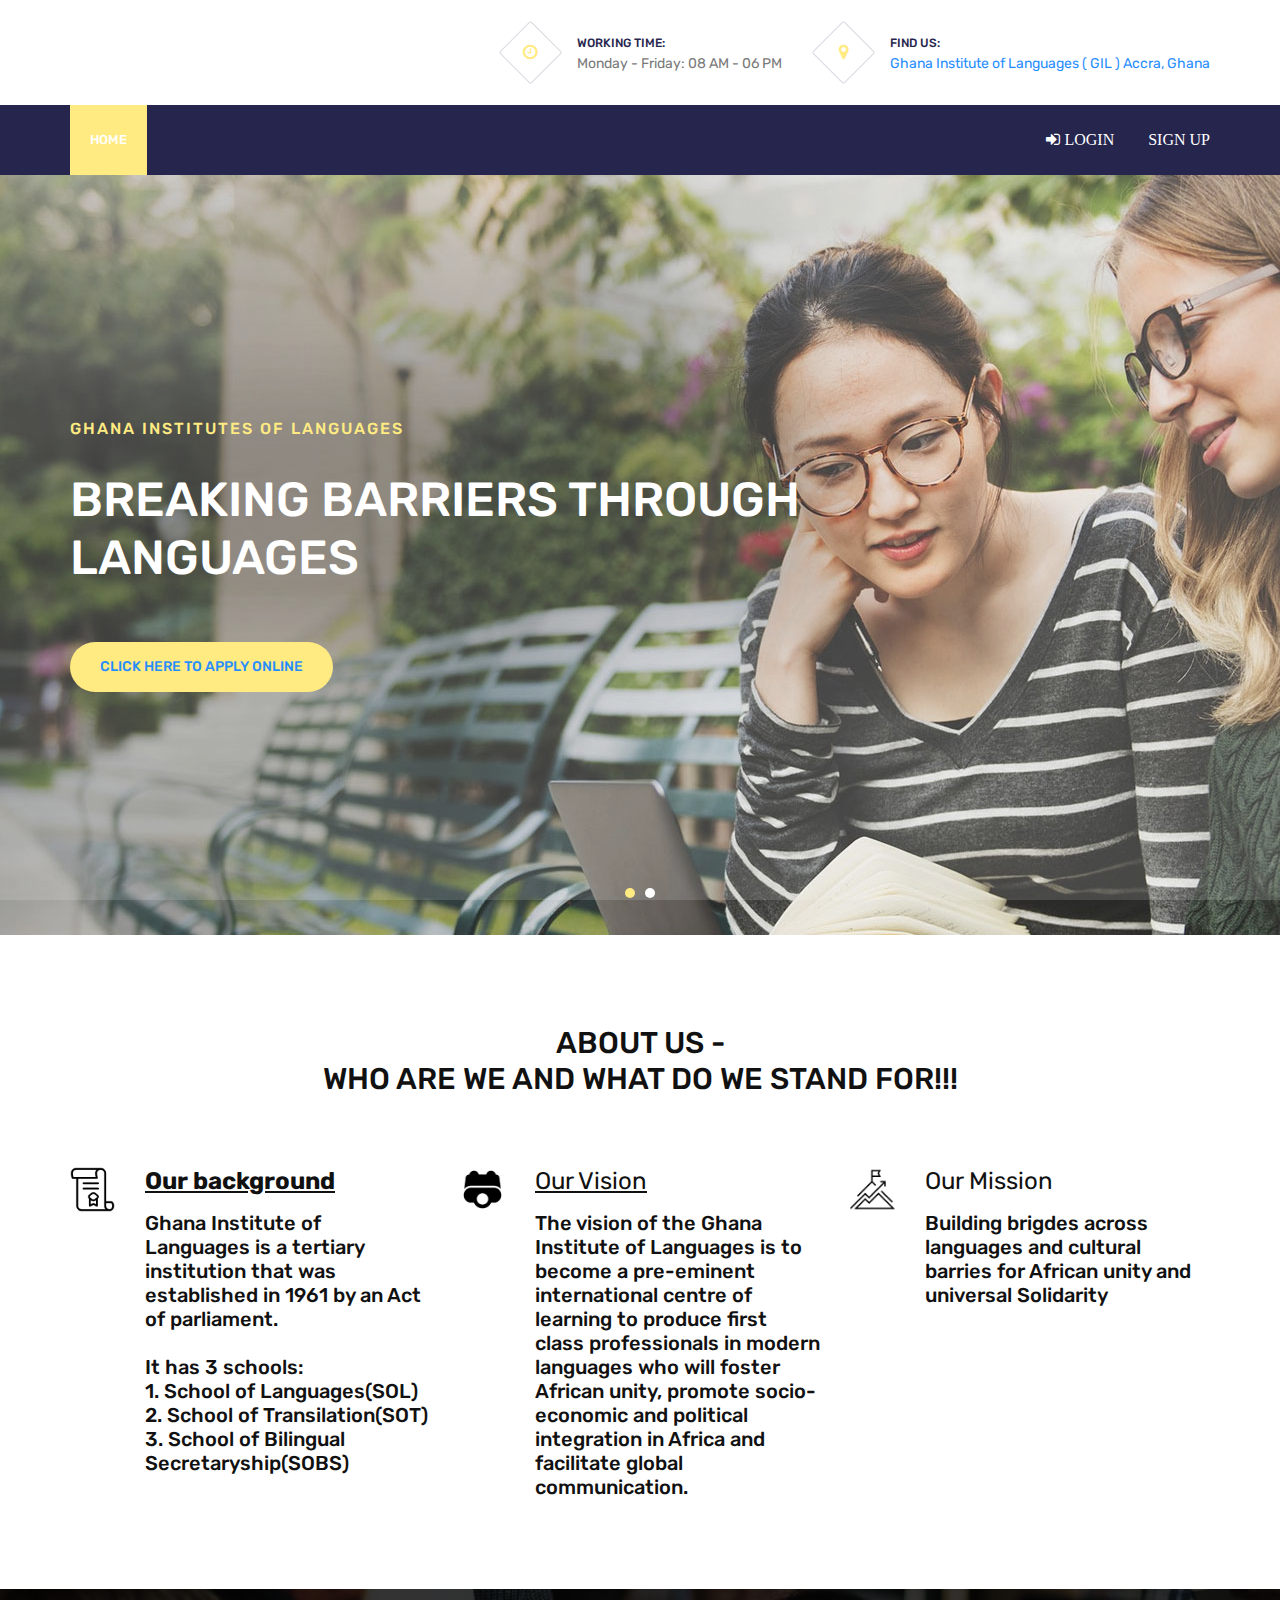
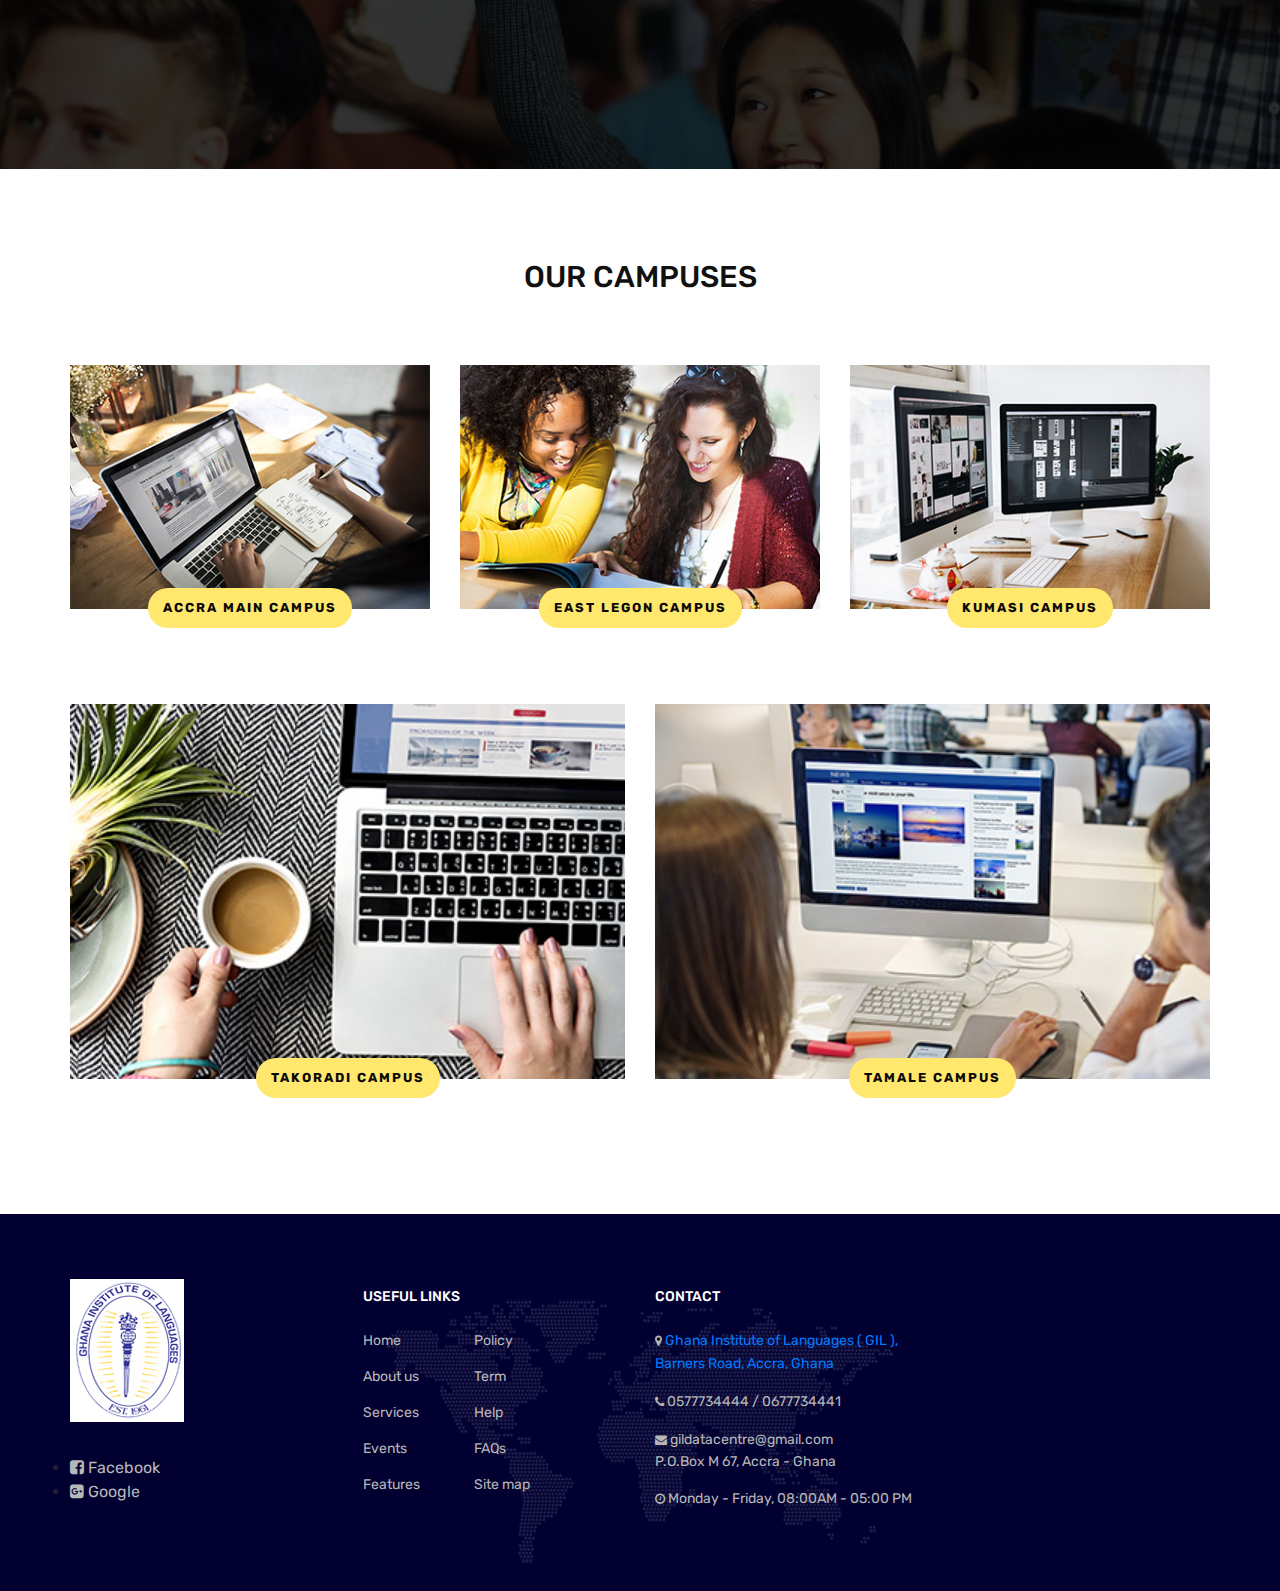
==== GIL/index.html @ d3c299d0 "index html" ====
<!DOCTYPE html>
<html lang="en">
<head>
	<title>GIL | Welcome</title>
	<meta charset="UTF-8">
	<meta name="viewport" content="width=device-width, initial-scale=1.0">
	<!-- Favicon -->   
	<link href="img/favicon.ico" rel="shortcut icon"/>

	<!-- Google Fonts -->
	<link href="https://fonts.googleapis.com/css?family=Rubik:400,400i,500,500i,700,700i" rel="stylesheet">

	<!-- Stylesheets -->
	<link rel="stylesheet" href="css/bootstrap.min.css"/>
	<link rel="stylesheet" href="css/font-awesome.min.css"/>
	<link rel="stylesheet" href="css/themify-icons.css"/>
	<link rel="stylesheet" href="css/magnific-popup.css"/>
	<link rel="stylesheet" href="css/animate.css"/>
	<link rel="stylesheet" href="css/owl.carousel.css"/>
	<link rel="stylesheet" href="css/style.css"/>

	
</head>
<body>
	<!-- Page Preloder -->
	<div id="preloder">
		<div class="loader"></div>
	</div>


	<!-- header section -->
	<header class="header-section">
		<div class="container">
			<!-- logo -->
			<!-- <a href="index.html" class="site-logo"><img src="img/logo.png" alt=""></a> -->
			<div class="nav-switch">
				<i class="fa fa-bars"></i>
			</div>
			<div class="header-info">
				<div class="hf-item">
					<i class="fa fa-clock-o"></i>
					<p><span>Working time:</span>Monday - Friday: 08 AM - 06 PM</p>
				</div>
				<div class="hf-item">
					<i class="fa fa-map-marker"></i>
					<p><a href="https://www.google.com/maps/place/Ghana+Institute+of+Languages+(GIL)/@5.5570028,-0.2080337,19z/data=!4m12!1m6!3m5!1s0xfdf9c9708273ecf:0xb82b5ea165872ab1!2sGhana+Institute+of+Languages!8m2!3d5.6581524!4d-0.1705741!3m4!1s0x0:0xcf3e66917824f1bd!8m2!3d5.55739!4d-0.207899"><span>Find us:</span>Ghana Institute of Languages ( GIL )  Accra, Ghana</a></p>
				</div>
			</div>
		</div>
	</header>
	<!-- header section end-->


	<!-- Header section  -->
	<nav class="nav-section">
		<div class="container">
			<div class="nav-right">
				<a href=""><i class="fa fa-sign-in"> LOGIN</i></a>
				<a href=""><i class="fa fa-sign-up">SIGN UP </i></a>
			</div>
			<ul class="main-menu">
				<li class="active"><a href="index.html">Home</a></li>
				<!-- <li><a href="course.html">courses</a></li> -->
				<!-- <li><a href="about.html">About Us</a></li> -->
				<!-- <li><a href="blog.html">blog</a></li> -->
				<!-- <li><a href="contact.html">Contact</a></li> -->
			</ul>
		</div>
	</nav>
	<!-- Header section end -->

</head>



	


	<!-- Hero section -->
	<section class="hero-section">
		<div class="hero-slider owl-carousel">
			<div class="hs-item set-bg" data-setbg="img/hero-slider/1.jpg">
				<div class="hs-text">
					<div class="container">
						<div class="row">
							<div class="col-lg-8">
								<div class="hs-subtitle">GHANA INSTITUTES OF LANGUAGES</div>
								<h2 class="hs-title">Breaking Barriers THrough Languages</h2>
								
								<div class="site-btn"><a href="http://gha.tmpws01.net/gha/gh/?q=gil">click here to apply online </a> </div>
							</div>
						</div>
					</div>
				</div>
			</div>
			
			<div class="hs-item set-bg" data-setbg="img/hero-slider/2.jpg">
				<div class="hs-text">
					<div class="container">
						<div class="row">
							<div class="col-lg-8">
								<div class="hs-subtitle">GHANA INSTITUTES OF LANGUAGES</div>
								<h2 class="hs-title">Breaking Barriers THrough Languages</h2>
								
								<div class="site-btn"><a href="http://gha.tmpws01.net/gha/gh/?q=gil">click here to apply online </a></div>
							</div>
						</div>
					</div>
				</div>
			</div>
		</div>
	</section>
	<!-- Hero section end -->




	<!-- Services section -->
	<section class="service-section spad">
		<div class="container services">
			<div class="section-title text-center">
				<h3>About US - <br>Who are We and what do we stand for!!!</h3>
		
			</div>
			<div class="row">
				<div class="col-lg-4 col-sm-6 service-item">
					<div class="service-icon">
						<img src="img/services-icons/1.png" alt="1">
					</div>
					<div class="service-content">
						<h4><b><u>Our background</u></b></h4>
						<p><h5>Ghana Institute of Languages is a 
						   tertiary institution that was established
						   in 1961 by an Act of parliament.<br>
						   <br>It has 3 schools: 
						   <br>1. School of Languages(SOL)
						   <br>2. School of Transilation(SOT)
						   <br>3. School of Bilingual Secretaryship(SOBS)<h5>
						</div>
				</div>
				
				<div class="col-lg-4 col-sm-6 service-item">
					<div class="service-icon">
						<img src="img/services-icons/2.png" alt="1">
					</div>
					<div class="service-content">
						<h4><u>Our Vision</u></h4>
						<p><h5>The vision of the Ghana Institute of Languages
 						   is to become a pre-eminent international centre 
						   of learning to produce first class professionals 
						   in modern languages who will foster African unity,
						   promote socio-economic and political integration in 
						   Africa and facilitate global communication.</h5>
						
						</div>
				</div>
				<div class="col-lg-4 col-sm-6 service-item">
					<div class="service-icon">
						<img src="img/services-icons/3.png" alt="1">
					</div>
					<div class="service-content">
						<h4>Our Mission</h4>
						<p>
						<h5>Building brigdes across languages and 
						cultural barries for African unity and 
						universal Solidarity<h5>
						</div>
				</div>
				
			</div>
		</div>
	</section>
	<!-- Services section end -->

	
	<!-- Enroll section -->
	<section class="enroll-section spad set-bg" data-setbg="img/enroll-bg.jpg">
		<div class="container">
			
		</div>
	</section>
	<!-- Enroll section end -->


	<!-- Courses section -->
	<section class="courses-section spad">
		<div class="container">
			<div class="section-title text-center">
				<h3>OUR CAMpUSES</h3>

			</div>
			<div class="row">
				<!-- course item -->
				<div class="col-lg-4 col-md-6 course-item">
					<div class="course-thumb">
						<a href=""><img src="img/course/1.jpg" alt="">
						<div class="course-cat">
							<span>ACCRA MAIN CAMpUS</span>
						</div></a>
					</div>
				</div>
				<!-- course item -->
				<div class="col-lg-4 col-md-6 course-item">
					<div class="course-thumb">
						<a href=""><img src="img/course/2.jpg" alt="">
						<div class="course-cat">
							<span>EAST LEGON CAMpUS</span>
						</div></a>
					</div>
				</div>
				<!-- course item -->
				<div class="col-lg-4 col-md-6 course-item">
					<div class="course-thumb">
						<a href=""><img src="img/course/3.jpg" alt="">
						<div class="course-cat">
							<span>KUMASI CAMpUS</span>
						</div></a>
					</div>
				</div>
				<!-- course item -->
				<div class="col-lg-6 col-md-6 course-item">
					<div class="course-thumb">
						<a href=""><img src="img/course/4.jpg" alt="">
						<div class="course-cat">
							<span>TAKORADI CAMpUS</span>
						</div></a>
					</div>
					
				</div>
				<!-- course item -->
				<div class="col-lg-6 col-md-6 course-item">
					<div class="course-thumb">
						<a href=""><img src="img/course/5.jpg" alt="">
						<div class="course-cat">
							<span>Tamale CAMpUS</span>
						</div></a>
					</div>
					
				</div>
				<!-- course item -->
				
			</div>
		</div>
	</section>
	<!-- Courses section end-->


	<!-- Footer section -->
	<footer class="footer-section">
		<div class="container footer-top">
			<div class="row">
				<!-- widget -->
				<div class="col-sm-6 col-lg-3 footer-widget">
					<div class="about-widget">
						<img src="img/logo-light.png" alt="">
						<div class="social pt-1">
							
							<li><a href=""><i class="fa fa-facebook-square"></i> Facebook</a></li>
							<li><a href=""><i class="fa fa-google-plus-square"></i> Google</a></li>
							
						</div>
					</div>
				</div>
				<!-- widget -->
				<div class="col-sm-6 col-lg-3 footer-widget">
					<h6 class="fw-title">USEFUL LINKS</h6>
					<div class="dobule-link">
						<ul>
							<li><a href="">Home</a></li>
							<li><a href="">About us</a></li>
							<li><a href="">Services</a></li>
							<li><a href="">Events</a></li>
							<li><a href="">Features</a></li>
						</ul>
						<ul>
							<li><a href="">Policy</a></li>
							<li><a href="">Term</a></li>
							<li><a href="">Help</a></li>
							<li><a href="">FAQs</a></li>
							<li><a href="">Site map</a></li>
						</ul>
					</div>
				</div>
				
				<!-- widget -->
				<div class="col-sm-6 col-lg-3 footer-widget">
					<h6 class="fw-title">CONTACT</h6>
					<ul class="contact">
						<li><p><i class="fa fa-map-marker"></i><a href="https://www.google.com/maps/place/Ghana+Institute+of+Languages+(GIL)/@5.5570028,-0.2080337,19z/data=!4m12!1m6!3m5!1s0xfdf9c9708273ecf:0xb82b5ea165872ab1!2sGhana+Institute+of+Languages!8m2!3d5.6581524!4d-0.1705741!3m4!1s0x0:0xcf3e66917824f1bd!8m2!3d5.55739!4d-0.207899"> Ghana Institute of Languages ( GIL ), Barners Road, Accra, Ghana</p></li>
					</a></p>
				
						<li><p><i class="fa fa-phone"></i> 0577734444 / 0677734441</p></li>
						<li><p><i class="fa fa-envelope"></i> gildatacentre@gmail.com <br>
								P.O.Box M 67, Accra - Ghana</p></li>
						<li><p><i class="fa fa-clock-o"></i> Monday - Friday, 08:00AM - 05:00 PM</p></li>
					</ul>
				</div>
			</div>
		</div>
		
	</footer>
	<!-- Footer section end-->



	<!--====== Javascripts & Jquery ======-->
	<script src="js/jquery-3.2.1.min.js"></script>
	<script src="js/owl.carousel.min.js"></script>
	<script src="js/jquery.countdown.js"></script>
	<script src="js/masonry.pkgd.min.js"></script>
	<script src="js/magnific-popup.min.js"></script>
	<script src="js/main.js"></script>
	
</body>
</html>
---- GIL/css/themify-icons.css ----
@font-face {
	font-family: 'themify';
	src:url('../icon-fonts/themify.eot?-fvbane');
	src:url('../icon-fonts/themify.eot?#iefix-fvbane') format('embedded-opentype'),
		url('../icon-fonts/themify.woff?-fvbane') format('woff'),
		url('../icon-fonts/themify.ttf?-fvbane') format('truetype'),
		url('../icon-fonts/themify.svg?-fvbane#themify') format('svg');
	font-weight: normal;
	font-style: normal;
}

[class^="ti-"], [class*=" ti-"] {
	font-family: 'themify';
	speak: none;
	font-style: normal;
	font-weight: normal;
	font-variant: normal;
	text-transform: none;
	line-height: 1;

	/* Better Font Rendering =========== */
	-webkit-font-smoothing: antialiased;
	-moz-osx-font-smoothing: grayscale;
}

.ti-wand:before {
	content: "\e600";
}
.ti-volume:before {
	content: "\e601";
}
.ti-user:before {
	content: "\e602";
}
.ti-unlock:before {
	content: "\e603";
}
.ti-unlink:before {
	content: "\e604";
}
.ti-trash:before {
	content: "\e605";
}
.ti-thought:before {
	content: "\e606";
}
.ti-target:before {
	content: "\e607";
}
.ti-tag:before {
	content: "\e608";
}
.ti-tablet:before {
	content: "\e609";
}
.ti-star:before {
	content: "\e60a";
}
.ti-spray:before {
	content: "\e60b";
}
.ti-signal:before {
	content: "\e60c";
}
.ti-shopping-cart:before {
	content: "\e60d";
}
.ti-shopping-cart-full:before {
	content: "\e60e";
}
.ti-settings:before {
	content: "\e60f";
}
.ti-search:before {
	content: "\e610";
}
.ti-zoom-in:before {
	content: "\e611";
}
.ti-zoom-out:before {
	content: "\e612";
}
.ti-cut:before {
	content: "\e613";
}
.ti-ruler:before {
	content: "\e614";
}
.ti-ruler-pencil:before {
	content: "\e615";
}
.ti-ruler-alt:before {
	content: "\e616";
}
.ti-bookmark:before {
	content: "\e617";
}
.ti-bookmark-alt:before {
	content: "\e618";
}
.ti-reload:before {
	content: "\e619";
}
.ti-plus:before {
	content: "\e61a";
}
.ti-pin:before {
	content: "\e61b";
}
.ti-pencil:before {
	content: "\e61c";
}
.ti-pencil-alt:before {
	content: "\e61d";
}
.ti-paint-roller:before {
	content: "\e61e";
}
.ti-paint-bucket:before {
	content: "\e61f";
}
.ti-na:before {
	content: "\e620";
}
.ti-mobile:before {
	content: "\e621";
}
.ti-minus:before {
	content: "\e622";
}
.ti-medall:before {
	content: "\e623";
}
.ti-medall-alt:before {
	content: "\e624";
}
.ti-marker:before {
	content: "\e625";
}
.ti-marker-alt:before {
	content: "\e626";
}
.ti-arrow-up:before {
	content: "\e627";
}
.ti-arrow-right:before {
	content: "\e628";
}
.ti-arrow-left:before {
	content: "\e629";
}
.ti-arrow-down:before {
	content: "\e62a";
}
.ti-lock:before {
	content: "\e62b";
}
.ti-location-arrow:before {
	content: "\e62c";
}
.ti-link:before {
	content: "\e62d";
}
.ti-layout:before {
	content: "\e62e";
}
.ti-layers:before {
	content: "\e62f";
}
.ti-layers-alt:before {
	content: "\e630";
}
.ti-key:before {
	content: "\e631";
}
.ti-import:before {
	content: "\e632";
}
.ti-image:before {
	content: "\e633";
}
.ti-heart:before {
	content: "\e634";
}
.ti-heart-broken:before {
	content: "\e635";
}
.ti-hand-stop:before {
	content: "\e636";
}
.ti-hand-open:before {
	content: "\e637";
}
.ti-hand-drag:before {
	content: "\e638";
}
.ti-folder:before {
	content: "\e639";
}
.ti-flag:before {
	content: "\e63a";
}
.ti-flag-alt:before {
	content: "\e63b";
}
.ti-flag-alt-2:before {
	content: "\e63c";
}
.ti-eye:before {
	content: "\e63d";
}
.ti-export:before {
	content: "\e63e";
}
.ti-exchange-vertical:before {
	content: "\e63f";
}
.ti-desktop:before {
	content: "\e640";
}
.ti-cup:before {
	content: "\e641";
}
.ti-crown:before {
	content: "\e642";
}
.ti-comments:before {
	content: "\e643";
}
.ti-comment:before {
	content: "\e644";
}
.ti-comment-alt:before {
	content: "\e645";
}
.ti-close:before {
	content: "\e646";
}
.ti-clip:before {
	content: "\e647";
}
.ti-angle-up:before {
	content: "\e648";
}
.ti-angle-right:before {
	content: "\e649";
}
.ti-angle-left:before {
	content: "\e64a";
}
.ti-angle-down:before {
	content: "\e64b";
}
.ti-check:before {
	content: "\e64c";
}
.ti-check-box:before {
	content: "\e64d";
}
.ti-camera:before {
	content: "\e64e";
}
.ti-announcement:before {
	content: "\e64f";
}
.ti-brush:before {
	content: "\e650";
}
.ti-briefcase:before {
	content: "\e651";
}
.ti-bolt:before {
	content: "\e652";
}
.ti-bolt-alt:before {
	content: "\e653";
}
.ti-blackboard:before {
	content: "\e654";
}
.ti-bag:before {
	content: "\e655";
}
.ti-move:before {
	content: "\e656";
}
.ti-arrows-vertical:before {
	content: "\e657";
}
.ti-arrows-horizontal:before {
	content: "\e658";
}
.ti-fullscreen:before {
	content: "\e659";
}
.ti-arrow-top-right:before {
	content: "\e65a";
}
.ti-arrow-top-left:before {
	content: "\e65b";
}
.ti-arrow-circle-up:before {
	content: "\e65c";
}
.ti-arrow-circle-right:before {
	content: "\e65d";
}
.ti-arrow-circle-left:before {
	content: "\e65e";
}
.ti-arrow-circle-down:before {
	content: "\e65f";
}
.ti-angle-double-up:before {
	content: "\e660";
}
.ti-angle-double-right:before {
	content: "\e661";
}
.ti-angle-double-left:before {
	content: "\e662";
}
.ti-angle-double-down:before {
	content: "\e663";
}
.ti-zip:before {
	content: "\e664";
}
.ti-world:before {
	content: "\e665";
}
.ti-wheelchair:before {
	content: "\e666";
}
.ti-view-list:before {
	content: "\e667";
}
.ti-view-list-alt:before {
	content: "\e668";
}
.ti-view-grid:before {
	content: "\e669";
}
.ti-uppercase:before {
	content: "\e66a";
}
.ti-upload:before {
	content: "\e66b";
}
.ti-underline:before {
	content: "\e66c";
}
.ti-truck:before {
	content: "\e66d";
}
.ti-timer:before {
	content: "\e66e";
}
.ti-ticket:before {
	content: "\e66f";
}
.ti-thumb-up:before {
	content: "\e670";
}
.ti-thumb-down:before {
	content: "\e671";
}
.ti-text:before {
	content: "\e672";
}
.ti-stats-up:before {
	content: "\e673";
}
.ti-stats-down:before {
	content: "\e674";
}
.ti-split-v:before {
	content: "\e675";
}
.ti-split-h:before {
	content: "\e676";
}
.ti-smallcap:before {
	content: "\e677";
}
.ti-shine:before {
	content: "\e678";
}
.ti-shift-right:before {
	content: "\e679";
}
.ti-shift-left:before {
	content: "\e67a";
}
.ti-shield:before {
	content: "\e67b";
}
.ti-notepad:before {
	content: "\e67c";
}
.ti-server:before {
	content: "\e67d";
}
.ti-quote-right:before {
	content: "\e67e";
}
.ti-quote-left:before {
	content: "\e67f";
}
.ti-pulse:before {
	content: "\e680";
}
.ti-printer:before {
	content: "\e681";
}
.ti-power-off:before {
	content: "\e682";
}
.ti-plug:before {
	content: "\e683";
}
.ti-pie-chart:before {
	content: "\e684";
}
.ti-paragraph:before {
	content: "\e685";
}
.ti-panel:before {
	content: "\e686";
}
.ti-package:before {
	content: "\e687";
}
.ti-music:before {
	content: "\e688";
}
.ti-music-alt:before {
	content: "\e689";
}
.ti-mouse:before {
	content: "\e68a";
}
.ti-mouse-alt:before {
	content: "\e68b";
}
.ti-money:before {
	content: "\e68c";
}
.ti-microphone:before {
	content: "\e68d";
}
.ti-menu:before {
	content: "\e68e";
}
.ti-menu-alt:before {
	content: "\e68f";
}
.ti-map:before {
	content: "\e690";
}
.ti-map-alt:before {
	content: "\e691";
}
.ti-loop:before {
	content: "\e692";
}
.ti-location-pin:before {
	content: "\e693";
}
.ti-list:before {
	content: "\e694";
}
.ti-light-bulb:before {
	content: "\e695";
}
.ti-Italic:before {
	content: "\e696";
}
.ti-info:before {
	content: "\e697";
}
.ti-infinite:before {
	content: "\e698";
}
.ti-id-badge:before {
	content: "\e699";
}
.ti-hummer:before {
	content: "\e69a";
}
.ti-home:before {
	content: "\e69b";
}
.ti-help:before {
	content: "\e69c";
}
.ti-headphone:before {
	content: "\e69d";
}
.ti-harddrives:before {
	content: "\e69e";
}
.ti-harddrive:before {
	content: "\e69f";
}
.ti-gift:before {
	content: "\e6a0";
}
.ti-game:before {
	content: "\e6a1";
}
.ti-filter:before {
	content: "\e6a2";
}
.ti-files:before {
	content: "\e6a3";
}
.ti-file:before {
	content: "\e6a4";
}
.ti-eraser:before {
	content: "\e6a5";
}
.ti-envelope:before {
	content: "\e6a6";
}
.ti-download:before {
	content: "\e6a7";
}
.ti-direction:before {
	content: "\e6a8";
}
.ti-direction-alt:before {
	content: "\e6a9";
}
.ti-dashboard:before {
	content: "\e6aa";
}
.ti-control-stop:before {
	content: "\e6ab";
}
.ti-control-shuffle:before {
	content: "\e6ac";
}
.ti-control-play:before {
	content: "\e6ad";
}
.ti-control-pause:before {
	content: "\e6ae";
}
.ti-control-forward:before {
	content: "\e6af";
}
.ti-control-backward:before {
	content: "\e6b0";
}
.ti-cloud:before {
	content: "\e6b1";
}
.ti-cloud-up:before {
	content: "\e6b2";
}
.ti-cloud-down:before {
	content: "\e6b3";
}
.ti-clipboard:before {
	content: "\e6b4";
}
.ti-car:before {
	content: "\e6b5";
}
.ti-calendar:before {
	content: "\e6b6";
}
.ti-book:before {
	content: "\e6b7";
}
.ti-bell:before {
	content: "\e6b8";
}
.ti-basketball:before {
	content: "\e6b9";
}
.ti-bar-chart:before {
	content: "\e6ba";
}
.ti-bar-chart-alt:before {
	content: "\e6bb";
}
.ti-back-right:before {
	content: "\e6bc";
}
.ti-back-left:before {
	content: "\e6bd";
}
.ti-arrows-corner:before {
	content: "\e6be";
}
.ti-archive:before {
	content: "\e6bf";
}
.ti-anchor:before {
	content: "\e6c0";
}
.ti-align-right:before {
	content: "\e6c1";
}
.ti-align-left:before {
	content: "\e6c2";
}
.ti-align-justify:before {
	content: "\e6c3";
}
.ti-align-center:before {
	content: "\e6c4";
}
.ti-alert:before {
	content: "\e6c5";
}
.ti-alarm-clock:before {
	content: "\e6c6";
}
.ti-agenda:before {
	content: "\e6c7";
}
.ti-write:before {
	content: "\e6c8";
}
.ti-window:before {
	content: "\e6c9";
}
.ti-widgetized:before {
	content: "\e6ca";
}
.ti-widget:before {
	content: "\e6cb";
}
.ti-widget-alt:before {
	content: "\e6cc";
}
.ti-wallet:before {
	content: "\e6cd";
}
.ti-video-clapper:before {
	content: "\e6ce";
}
.ti-video-camera:before {
	content: "\e6cf";
}
.ti-vector:before {
	content: "\e6d0";
}
.ti-themify-logo:before {
	content: "\e6d1";
}
.ti-themify-favicon:before {
	content: "\e6d2";
}
.ti-themify-favicon-alt:before {
	content: "\e6d3";
}
.ti-support:before {
	content: "\e6d4";
}
.ti-stamp:before {
	content: "\e6d5";
}
.ti-split-v-alt:before {
	content: "\e6d6";
}
.ti-slice:before {
	content: "\e6d7";
}
.ti-shortcode:before {
	content: "\e6d8";
}
.ti-shift-right-alt:before {
	content: "\e6d9";
}
.ti-shift-left-alt:before {
	content: "\e6da";
}
.ti-ruler-alt-2:before {
	content: "\e6db";
}
.ti-receipt:before {
	content: "\e6dc";
}
.ti-pin2:before {
	content: "\e6dd";
}
.ti-pin-alt:before {
	content: "\e6de";
}
.ti-pencil-alt2:before {
	content: "\e6df";
}
.ti-palette:before {
	content: "\e6e0";
}
.ti-more:before {
	content: "\e6e1";
}
.ti-more-alt:before {
	content: "\e6e2";
}
.ti-microphone-alt:before {
	content: "\e6e3";
}
.ti-magnet:before {
	content: "\e6e4";
}
.ti-line-double:before {
	content: "\e6e5";
}
.ti-line-dotted:before {
	content: "\e6e6";
}
.ti-line-dashed:before {
	content: "\e6e7";
}
.ti-layout-width-full:before {
	content: "\e6e8";
}
.ti-layout-width-default:before {
	content: "\e6e9";
}
.ti-layout-width-default-alt:before {
	content: "\e6ea";
}
.ti-layout-tab:before {
	content: "\e6eb";
}
.ti-layout-tab-window:before {
	content: "\e6ec";
}
.ti-layout-tab-v:before {
	content: "\e6ed";
}
.ti-layout-tab-min:before {
	content: "\e6ee";
}
.ti-layout-slider:before {
	content: "\e6ef";
}
.ti-layout-slider-alt:before {
	content: "\e6f0";
}
.ti-layout-sidebar-right:before {
	content: "\e6f1";
}
.ti-layout-sidebar-none:before {
	content: "\e6f2";
}
.ti-layout-sidebar-left:before {
	content: "\e6f3";
}
.ti-layout-placeholder:before {
	content: "\e6f4";
}
.ti-layout-menu:before {
	content: "\e6f5";
}
.ti-layout-menu-v:before {
	content: "\e6f6";
}
.ti-layout-menu-separated:before {
	content: "\e6f7";
}
.ti-layout-menu-full:before {
	content: "\e6f8";
}
.ti-layout-media-right-alt:before {
	content: "\e6f9";
}
.ti-layout-media-right:before {
	content: "\e6fa";
}
.ti-layout-media-overlay:before {
	content: "\e6fb";
}
.ti-layout-media-overlay-alt:before {
	content: "\e6fc";
}
.ti-layout-media-overlay-alt-2:before {
	content: "\e6fd";
}
.ti-layout-media-left-alt:before {
	content: "\e6fe";
}
.ti-layout-media-left:before {
	content: "\e6ff";
}
.ti-layout-media-center-alt:before {
	content: "\e700";
}
.ti-layout-media-center:before {
	content: "\e701";
}
.ti-layout-list-thumb:before {
	content: "\e702";
}
.ti-layout-list-thumb-alt:before {
	content: "\e703";
}
.ti-layout-list-post:before {
	content: "\e704";
}
.ti-layout-list-large-image:before {
	content: "\e705";
}
.ti-layout-line-solid:before {
	content: "\e706";
}
.ti-layout-grid4:before {
	content: "\e707";
}
.ti-layout-grid3:before {
	content: "\e708";
}
.ti-layout-grid2:before {
	content: "\e709";
}
.ti-layout-grid2-thumb:before {
	content: "\e70a";
}
.ti-layout-cta-right:before {
	content: "\e70b";
}
.ti-layout-cta-left:before {
	content: "\e70c";
}
.ti-layout-cta-center:before {
	content: "\e70d";
}
.ti-layout-cta-btn-right:before {
	content: "\e70e";
}
.ti-layout-cta-btn-left:before {
	content: "\e70f";
}
.ti-layout-column4:before {
	content: "\e710";
}
.ti-layout-column3:before {
	content: "\e711";
}
.ti-layout-column2:before {
	content: "\e712";
}
.ti-layout-accordion-separated:before {
	content: "\e713";
}
.ti-layout-accordion-merged:before {
	content: "\e714";
}
.ti-layout-accordion-list:before {
	content: "\e715";
}
.ti-ink-pen:before {
	content: "\e716";
}
.ti-info-alt:before {
	content: "\e717";
}
.ti-help-alt:before {
	content: "\e718";
}
.ti-headphone-alt:before {
	content: "\e719";
}
.ti-hand-point-up:before {
	content: "\e71a";
}
.ti-hand-point-right:before {
	content: "\e71b";
}
.ti-hand-point-left:before {
	content: "\e71c";
}
.ti-hand-point-down:before {
	content: "\e71d";
}
.ti-gallery:before {
	content: "\e71e";
}
.ti-face-smile:before {
	content: "\e71f";
}
.ti-face-sad:before {
	content: "\e720";
}
.ti-credit-card:before {
	content: "\e721";
}
.ti-control-skip-forward:before {
	content: "\e722";
}
.ti-control-skip-backward:before {
	content: "\e723";
}
.ti-control-record:before {
	content: "\e724";
}
.ti-control-eject:before {
	content: "\e725";
}
.ti-comments-smiley:before {
	content: "\e726";
}
.ti-brush-alt:before {
	content: "\e727";
}
.ti-youtube:before {
	content: "\e728";
}
.ti-vimeo:before {
	content: "\e729";
}
.ti-twitter:before {
	content: "\e72a";
}
.ti-time:before {
	content: "\e72b";
}
.ti-tumblr:before {
	content: "\e72c";
}
.ti-skype:before {
	content: "\e72d";
}
.ti-share:before {
	content: "\e72e";
}
.ti-share-alt:before {
	content: "\e72f";
}
.ti-rocket:before {
	content: "\e730";
}
.ti-pinterest:before {
	content: "\e731";
}
.ti-new-window:before {
	content: "\e732";
}
.ti-microsoft:before {
	content: "\e733";
}
.ti-list-ol:before {
	content: "\e734";
}
.ti-linkedin:before {
	content: "\e735";
}
.ti-layout-sidebar-2:before {
	content: "\e736";
}
.ti-layout-grid4-alt:before {
	content: "\e737";
}
.ti-layout-grid3-alt:before {
	content: "\e738";
}
.ti-layout-grid2-alt:before {
	content: "\e739";
}
.ti-layout-column4-alt:before {
	content: "\e73a";
}
.ti-layout-column3-alt:before {
	content: "\e73b";
}
.ti-layout-column2-alt:before {
	content: "\e73c";
}
.ti-instagram:before {
	content: "\e73d";
}
.ti-google:before {
	content: "\e73e";
}
.ti-github:before {
	content: "\e73f";
}
.ti-flickr:before {
	content: "\e740";
}
.ti-facebook:before {
	content: "\e741";
}
.ti-dropbox:before {
	content: "\e742";
}
.ti-dribbble:before {
	content: "\e743";
}
.ti-apple:before {
	content: "\e744";
}
.ti-android:before {
	content: "\e745";
}
.ti-save:before {
	content: "\e746";
}
.ti-save-alt:before {
	content: "\e747";
}
.ti-yahoo:before {
	content: "\e748";
}
.ti-wordpress:before {
	content: "\e749";
}
.ti-vimeo-alt:before {
	content: "\e74a";
}
.ti-twitter-alt:before {
	content: "\e74b";
}
.ti-tumblr-alt:before {
	content: "\e74c";
}
.ti-trello:before {
	content: "\e74d";
}
.ti-stack-overflow:before {
	content: "\e74e";
}
.ti-soundcloud:before {
	content: "\e74f";
}
.ti-sharethis:before {
	content: "\e750";
}
.ti-sharethis-alt:before {
	content: "\e751";
}
.ti-reddit:before {
	content: "\e752";
}
.ti-pinterest-alt:before {
	content: "\e753";
}
.ti-microsoft-alt:before {
	content: "\e754";
}
.ti-linux:before {
	content: "\e755";
}
.ti-jsfiddle:before {
	content: "\e756";
}
.ti-joomla:before {
	content: "\e757";
}
.ti-html5:before {
	content: "\e758";
}
.ti-flickr-alt:before {
	content: "\e759";
}
.ti-email:before {
	content: "\e75a";
}
.ti-drupal:before {
	content: "\e75b";
}
.ti-dropbox-alt:before {
	content: "\e75c";
}
.ti-css3:before {
	content: "\e75d";
}
.ti-rss:before {
	content: "\e75e";
}
.ti-rss-alt:before {
	content: "\e75f";
}
---- GIL/css/style.css ----
/* =================================
------------------------------------
  Unica - University Template
  Version: 1.0
 ------------------------------------ 
 ====================================*/

/*----------------------------------------*/
/* Template default CSS
/*----------------------------------------*/

html,
body {
	height: 100%;
	font-family: 'Rubik', sans-serif;
	
}

h1,
h2,
h3,
h4,
h5,
h6 {
	color: #111111;
	margin: 0;
	font-weight: 500;
	font-family: 'Rubik', sans-serif;
}

h1 {
	font-size: 60px;
}

h2 {
	font-size: 36px;
	line-height: 1.2;
}

h3 {
	font-size: 30px;
}

h4 {
	font-size: 24px;
}

h5 {
	font-size: 20px;
}

h6 {
	font-size: 14px;
}

p {
	font-size: 14px;
	color: #636363;
	line-height: 1.6;
}

img {
	max-width: 100%;
}

input:focus,
select:focus,
button:focus,
textarea:focus {
	outline: none;
}

a:hover,
a:focus {
	text-decoration: none;
	outline: none;
}

ul,
ol {
	padding: 0;
	margin: 0;
}

/*---------------------
	Helper CSS
-----------------------*/

.spad {
	padding-top: 90px;
	padding-bottom: 90px;
}

.section-title {
	margin-bottom: 70px;
}

.section-title h3 {
	text-transform: uppercase;
	margin-bottom: 20px;
}

.section-title p {
	margin-bottom: 0;
}

.set-bg {
	background-repeat: no-repeat;
	background-size: cover;
	background-position: center 0;
}

.text-white h1,
.text-white h2,
.text-white h3,
.text-white h4,
.text-white h5,
.text-white p,
.text-white span,
.text-white li,
.text-white a {
	color: #fff;
}

/*---------------------
	Commom elements
-----------------------*/

/* Buttons */

.site-btn {
	position: relative;
	display: inline-block;
	text-transform: uppercase;
	background: #ffe86d;
	color: #fff;
	padding: 18px 30px;
	font-size: 14px;
	font-weight: 500;
	line-height: 14px;
	border-radius: 50px;
	min-width: 170px;
	text-align: center;
	border: none;
	cursor: pointer;
}

/* Image Popup */

.img-popup-warp .mfp-content,
.img-popup-warp.mfp-ready.mfp-removing .mfp-content {
	opacity: 0;
	-webkit-transform: scale(0.8);
	-ms-transform: scale(0.8);
	transform: scale(0.8);
	-webkit-transition: all 0.4s;
	-o-transition: all 0.4s;
	transition: all 0.4s;
}

.img-popup-warp.mfp-ready .mfp-content {
	opacity: 1;
	-webkit-transform: scale(1);
	-ms-transform: scale(1);
	transform: scale(1);
}

/* Preloder */

#preloder {
	position: fixed;
	width: 100%;
	height: 100%;
	top: 0;
	left: 0;
	z-index: 999999;
	background: #fff;
}

.loader {
	width: 40px;
	height: 40px;
	position: absolute;
	top: 50%;
	left: 50%;
	margin-top: -13px;
	margin-left: -13px;
	border-radius: 60px;
	animation: loader 0.8s linear infinite;
	-webkit-animation: loader 0.8s linear infinite;
}

@keyframes loader {
	0% {
		-webkit-transform: rotate(0deg);
		        transform: rotate(0deg);
		border: 4px solid #f44336;
		border-left-color: transparent;
	}
	50% {
		-webkit-transform: rotate(180deg);
		        transform: rotate(180deg);
		border: 4px solid #673ab7;
		border-left-color: transparent;
	}
	100% {
		-webkit-transform: rotate(360deg);
		        transform: rotate(360deg);
		border: 4px solid #f44336;
		border-left-color: transparent;
	}
}

@-webkit-keyframes loader {
	0% {
		-webkit-transform: rotate(0deg);
		border: 4px solid #f44336;
		border-left-color: transparent;
	}
	50% {
		-webkit-transform: rotate(180deg);
		border: 4px solid #673ab7;
		border-left-color: transparent;
	}
	100% {
		-webkit-transform: rotate(360deg);
		border: 4px solid #f44336;
		border-left-color: transparent;
	}
}

/*---------------------
	Header section
-----------------------*/

.header-section {
	padding: 20px 0;
	overflow: hidden;
}

.site-logo {
	display: inline-block;
	margin-right: 50px;
	padding-top: 20px;
}

.header-info {
	display: inline-block;
	float: right;
}

.header-info .hf-item {
	display: inline-block;
	margin-left: 35px;
}

.header-info .hf-item i {
	width: 45px;
	height: 45px;
	display: inline-block;
	position: relative;
	text-align: center;
	color: #ffe86d;
	font-size: 17px;
	padding-top: 13px;
	margin-right: 20px;
	margin-top: 10px;
	margin-bottom: 10px;
}

.header-info .hf-item i:after {
	position: absolute;
	content: '';
	width: 100%;
	height: 100%;
	left: 0;
	top: 0;
	border: 1px solid #d2d2db;
	-webkit-transform: rotate(45deg);
	    -ms-transform: rotate(45deg);
	        transform: rotate(45deg);
	border-radius: 2px;
}

.header-info .hf-item p {
	display: inline-block;
	position: relative;
	top: 10px;
	margin-bottom: 0;
}

.header-info .hf-item p span {
	display: block;
	font-size: 12px;
	text-transform: uppercase;
	color: #020031;
	font-weight: 500;
}

.nav-switch {
	display: none;
}

.nav-section {
	background: #020031;
}

.nav-section .nav-right {
	float: right;
	padding-top: 23px;
}

.nav-section .nav-right a {
	color: #fff;
	margin-left: 30px;
	font-size: 16px;
}

.main-menu {
	list-style: none;
}

.main-menu li {
	display: inline;
}

.main-menu li a {
	display: inline-block;
	color: #fff;
	font-size: 13px;
	text-transform: uppercase;
	font-weight: 500;
	padding: 25px 20px;
	margin-right: -5px;
	-webkit-transition: all 0.4s ease 0s;
	-o-transition: all 0.4s ease 0s;
	transition: all 0.4s ease 0s;
}

.main-menu li a:hover {
	background: #ffe86d;
}

.main-menu li.active a {
	background: #ffe86d;
}

/*---------------------
	Hero Section
-----------------------*/

.hs-item {
	min-height: 760px;
	position: relative;
	display: table;
	width: 100%;
}

.hs-item .hs-text {
	position: relative;
	display: table-cell;
	vertical-align: middle;
	z-index: 2;
}

.hs-item .hs-subtitle {
	font-size: 16px;
	text-transform: uppercase;
	color: #ffe86d;
	font-weight: 500;
	letter-spacing: 2px;
	margin-bottom: 30px;
	position: relative;
	opacity: 0;
	top: 50px;
}

.hs-item .hs-title {
	color: #fff;
	font-size: 48px;
	margin-bottom: 25px;
	position: relative;
	left: 150px;
	opacity: 0;
	text-transform: uppercase;
}

.hs-item .hs-des {
	color: #fff;
	font-size: 16px;
	line-height: 2;
	position: relative;
	left: 150px;
	opacity: 0;
}

.hs-item .site-btn {
	margin-top: 30px;
	opacity: 0;
	top: 50px;
}

.owl-item.active .hs-item .hs-title,
.owl-item.active .hs-item .hs-des,
.owl-item.active .hs-item .hs-subtitle,
.owl-item.active .hs-item .site-btn {
	left: 0;
	top: 0;
	opacity: 1;
}

.owl-item.active .hs-item .hs-subtitle {
	-webkit-transition: all 0.5s ease 0.4s;
	-o-transition: all 0.5s ease 0.4s;
	transition: all 0.5s ease 0.4s;
}

.owl-item.active .hs-item .hs-title {
	-webkit-transition: all 0.5s ease 0.6s;
	-o-transition: all 0.5s ease 0.6s;
	transition: all 0.5s ease 0.6s;
}

.owl-item.active .hs-item .hs-des {
	-webkit-transition: all 0.5s ease 0.8s;
	-o-transition: all 0.5s ease 0.8s;
	transition: all 0.5s ease 0.8s;
}

.owl-item.active .hs-item .site-btn {
	-webkit-transition: all 0.5s ease 1s;
	-o-transition: all 0.5s ease 1s;
	transition: all 0.5s ease 1s;
}

.hero-slider .owl-dots {
	position: absolute;
	width: 100%;
	bottom: 30px;
	left: 0;
	z-index: 1;
	text-align: center;
}

.hero-slider .owl-dots .owl-dot {
	display: inline-block;
	width: 10px;
	height: 10px;
	border-radius: 10px;
	background: #fff;
	margin: 0 5px;
}

.hero-slider .owl-dots .owl-dot.active {
	background: #ffe86d;
}

/*---------------------
	Counter Section
-----------------------*/

.counter-section {
	background: #020031;
	padding: 40px 0;
}

.counter-section .big-icon {
	display: block;
	float: left;
	width: 71px;
	height: 71px;
	border-radius: 70px;
	background: #fff;
	text-align: center;
	padding-top: 20px;
	margin-right: 15px;
}

.counter-section .big-icon i {
	font-size: 30px;
	color: #ffe86d;
}

.counter-section .counter {
	padding-left: 40px;
}

.counter-section .counter .counter-item {
	min-width: 100px;
	font-size: 16px;
	text-transform: uppercase;
	color: #fff;
	border-right: 1px solid #35335a;
	text-align: center;
	display: inline-block;
}

.counter-section .counter .counter-item:last-child {
	border-right: none;
}

.counter-section .counter .counter-item h4 {
	font-size: 36px;
	color: #fff;
	margin-bottom: 4px;
}

.counter-content {
	padding-left: 90px;
}

.counter-content h2 {
	font-size: 20px;
	color: #fff;
	text-transform: uppercase;
	margin-bottom: 10px;
	padding-top: 10px;
}

.counter-content p {
	text-transform: uppercase;
	color: #fff;
}

.counter-content p i {
	color: #ffe86d;
	margin-right: 10px;
}

/*---------------------
	Service Section
-----------------------*/

.services {
	margin-bottom: -50px;
}

.service-item {
	margin-bottom: 50px;
}

.service-item .service-icon {
	width: 45px;
	float: left;
}

.service-item .service-icon img {
	max-width: 100%;
}

.service-item .service-content {
	padding-left: 75px;
}

.service-item .service-content h4 {
	margin-bottom: 15px;
	font-weight: 400;
}

/*---------------------
	Enroll Section
-----------------------*/

.enroll-section {
	position: relative;
}

.enroll-section:after {
	position: absolute;
	content: '';
	width: 100%;
	height: 100%;
	left: 0;
	top: 0;
	background: #000;
	opacity: 0.8;
}

.enroll-section .container {
	position: relative;
	z-index: 1;
}

.enroll-section .section-title {
	margin-bottom: 40px;
}

.enroll-list-item {
	padding-left: 70px;
	position: relative;
	padding-bottom: 15px;
	margin-bottom: 10px;
}

.enroll-list-item span {
	position: absolute;
	width: 40px;
	height: 40px;
	left: 0;
	top: 0;
	text-align: center;
	border-radius: 50px;
	background: #ffe86d;
	font-size: 16px;
	font-weight: 500;
	padding-top: 10px;
}

.enroll-list-item h5 {
	font-weight: 400;
	margin-bottom: 10px;
}

.enroll-list-item:after {
	position: absolute;
	content: '';
	height: calc(100% - 45px);
	left: 20px;
	top: 48px;
	border-left: 1px dashed #6c6e70;
}

.enroll-list-item:last-child {
	margin-bottom: 0;
	padding-bottom: 0;
}

.enroll-list-item:last-child:after {
	display: none;
}

/*---------------------
	Courses Section
-----------------------*/

.courses-section .container {
	margin-bottom: -50px;
}

.course-item {
	margin-bottom: 50px;
}

.course-item .course-thumb {
	margin-bottom: 45px;
	position: relative;
}

.course-item .course-thumb img {
	min-width: 100%;
}

.course-item .course-thumb .course-cat {
	position: absolute;
	text-align: center;
	width: 100%;
	left: 0;
	bottom: -19px;
}

.course-item .course-thumb .course-cat span {
	min-width: 150px;
	bottom: 0;
	background: #ffe86d;
	padding: 10px 15px;
	text-align: center;
	font-size: 13px;
	text-transform: uppercase;
	font-weight: bold;
	color: rgb(10, 7, 7);
	display: inline-block;
	border-radius: 50px;
	letter-spacing: 2px;
}

.course-item .course-info {
	text-align: center;
	margin: 0 -15px;
}

.course-item .course-info .date {
	color: #ffe86d;
	font-size: 14px;
	margin-bottom: 10px;
}

.course-item .course-info h4 {
	font-weight: 400;
	line-height: 1.3;
}

.course-item .course-info .cource-price {
	padding-top: 15px;
	color: #ffe86d;
}

.course-item .course-info .cource-price span {
	font-size: 14px;
	font-weight: 500;
	color: #b7b7b7;
}

/*---------------------
	Fact Section
-----------------------*/

.fact-section {
	background-position: center center;
	position: relative;
}

.fact-section:after {
	position: absolute;
	content: '';
	width: 100%;
	height: 100%;
	left: 0;
	top: 0;
	background: #000;
	opacity: 0.8;
}

.fact-section .container {
	position: relative;
	z-index: 1;
}

.fact {
	text-align: center;
}

.fact-icon {
	font-size: 48px;
	color: #fff;
	width: 50px;
	display: inline-block;
}

.fact-text {
	padding-left: 20px;
	display: inline-block;
	text-align: left;
}

.fact-text h2 {
	color: #ffe86d;
	font-weight: 400;
}

.fact-text p {
	margin-bottom: 0;
	text-transform: uppercase;
	color: #fff;
}

/*---------------------
	Event Section
-----------------------*/

.event-item {
	margin-bottom: 50px;
}

.event-item .event-thumb {
	margin-bottom: 45px;
	position: relative;
}

.event-item .event-thumb img {
	min-width: 100%;
}

.event-item .event-thumb .event-date {
	position: absolute;
	text-align: center;
	width: 100%;
	left: 0;
	bottom: -19px;
}

.event-item .event-thumb .event-date span {
	min-width: 170px;
	bottom: 0;
	background: #ffe86d;
	padding: 10px 15px;
	text-align: center;
	font-size: 16px;
	font-weight: bold;
	color: #fff;
	display: inline-block;
	border-radius: 50px;
	letter-spacing: 2px;
}

.event-item .event-info {
	text-align: center;
}

.event-item .event-info h4 {
	margin-bottom: 20px;
	font-weight: 400;
}

.event-item .event-info p {
	margin-bottom: 30px;
}

.event-item .event-info p i {
	color: #ffe86d;
	padding-left: 13px;
	padding-right: 4px;
}

.event-item .event-info .event-readmore {
	font-size: 13px;
	text-transform: uppercase;
	color: #b7b7b7;
	letter-spacing: 2px;
	font-weight: 500;
}

.event-item .event-info .event-readmore i {
	color: #ffe86d;
}

/*---------------------
	Gallery Section
-----------------------*/

.gallery .gallery-item {
	width: 12.5%;
	position: relative;
}

.gallery .gallery-item:after {
	content: '';
	display: block;
	clear: both;
}

.gallery .gallery-item:before {
	position: absolute;
	content: '';
	height: 100%;
	width: 100%;
	left: 0;
	top: 0;
	background: #000;
	opacity: 0;
	-webkit-transition: all 0.4s;
	-o-transition: all 0.4s;
	transition: all 0.4s;
}

.gallery .gallery-item:hover:before {
	opacity: 0.3;
}

.gallery .gallery-item.gi-big,
.gallery .gallery-item.gi-long {
	width: 25%;
}

.gallery .gallery-item a {
	position: absolute;
	width: 50px;
	height: 50px;
	background: rgba(246, 120, 58, 0.9);
	color: #fff;
	left: 50%;
	top: 60%;
	margin-left: -25px;
	margin-top: -25px;
	border-radius: 50%;
	padding-top: 13px;
	text-align: center;
	opacity: 0;
	z-index: 1;
	-webkit-transition: all 0.4s;
	-o-transition: all 0.4s;
	transition: all 0.4s;
}

.gallery .gallery-item a i {
	font-size: 24px;
}

.gallery .gallery-item:hover a {
	opacity: 1;
	top: 50%;
	-webkit-transition: all 0.4s cubic-bezier(0.55, 0.09, 0.68, 0.53) 0s;
	-o-transition: all 0.4s cubic-bezier(0.55, 0.09, 0.68, 0.53) 0s;
	transition: all 0.4s cubic-bezier(0.55, 0.09, 0.68, 0.53) 0s;
}

.gallery .grid-sizer {
	width: 12.5%;
}

/*---------------------
	Blog Section
-----------------------*/

.blog-item {
	margin-bottom: 60px;
	overflow: hidden;
}

.blog-item .blog-thumb {
	width: 230px;
	height: 170px;
	float: left;
}

.blog-item .blog-content {
	padding-left: 258px;
}

.blog-item .blog-content h4 {
	font-size: 22px;
	font-weight: 400;
	margin-bottom: 8px;
	line-height: 1.4;
}

.blog-item .blog-meta {
	margin-bottom: 15px;
}

.blog-item .blog-meta span {
	margin-right: 10px;
	font-size: 12px;
	color: #b7b7b7;
}

.blog-item .blog-meta span i {
	color: #ffe86d;
	margin-right: 3px;
}

/*---------------------
	Newsletter Section
-----------------------*/

.newsletter-section {
	background: #f7f7f7;
	padding: 50px 0;
}

.newsletter-section .newsletter {
	position: relative;
	margin-top: 12px;
}

.newsletter-section .newsletter input {
	width: 100%;
	font-size: 14px;
	padding: 18px 30px;
	border: none;
	border-radius: 50px;
	padding-right: 170px;
}

.newsletter-section .newsletter .site-btn {
	position: absolute;
	right: 0;
	top: 0;
	height: 100%;
	border-radius: 0px 50px 50px 0px;
	min-width: 150px;
}

/*---------------------
	Footer Section
-----------------------*/

.footer-section {
	background-color: #020031;
	background-image: url("../img/footer-bg.png");
	background-repeat: no-repeat;
	background-position: center 75px;
}

.footer-section .footer-top {
	padding: 65px 15px;
}

.footer-section .copyright {
	border-top: 1px solid #312f56;
	padding: 27px 0;
	text-align: center;
}

.footer-section .copyright p {
	color: #b7b7b7;
	margin-bottom: 0;
}

.footer-section .copyright p a {
	color: #fff;
	font-weight: 500;
}

.footer-section .copyright p a:hover {
	color: #ffe86d;
}

.footer-widget .fw-title {
	text-transform: uppercase;
	color: #fff;
	margin-bottom: 25px;
	padding-top: 10px;
}

.footer-widget p,
.footer-widget span {
	color: #b7b7b7;
}

.footer-widget ul {
	list-style: none;
}

.footer-widget .about-widget img {
	margin-bottom: 30px;
}

.footer-widget .about-widget p {
	margin-bottom: 35px;
}

.footer-widget .social a {
	color: #b7b7b7;
	margin-right: 15px;
}

.footer-widget .dobule-link ul {
	display: inline-block;
}

.footer-widget .dobule-link ul a {
	display: block;
	font-size: 14px;
	color: #b7b7b7;
	margin-bottom: 15px;
}

.footer-widget .dobule-link ul a:hover {
	color: #ffe86d;
}

.footer-widget .dobule-link ul li:last-child a {
	margin-bottom: 0;
}

.footer-widget .dobule-link ul:last-child {
	margin-left: 50px;
}

.footer-widget .recent-post li {
	margin-bottom: 25px;
}

.footer-widget .recent-post p {
	margin-bottom: 5px;
}

.footer-widget .recent-post span {
	font-size: 12px;
}

.footer-widget .recent-post span i {
	color: #ffe86d;
	margin-right: 5px;
}

.footer-widget .contact li {
	margin-bottom: 15px;
	display: block;
}

.footer-widget .contact li p {
	margin-bottom: 0;
}

.footer-widget .contact i {
	font-size: 12px;
}

/*---------------------
	Other Pages
----------------------
======================*/

.site-breadcrumb {
	padding: 60px 0;
	color: #b7b7b7;
	font-size: 18px;
}

.site-breadcrumb a {
	color: #111111;
}

.site-breadcrumb a i {
	margin: 0;
}

.site-breadcrumb i {
	margin: 0 10px;
}

.site-pageination {
	list-style: none;
}

.site-pageination li {
	display: inline;
	text-align: center;
}

.site-pageination li a {
	display: inline-block;
	min-width: 40px;
	height: 40px;
	border: 1px solid #e1e1e1;
	color: #636363;
	padding-top: 9px;
	font-size: 14px;
	margin-right: 14px;
	border-radius: 2px;
}

.site-pageination li a:hover,
.site-pageination li a.active {
	background: #ffe86d;
	border-color: #ffe86d;
	color: #fff;
}

/*---------------------
	About page
-----------------------*/

.about-text h5 {
	font-weight: 400;
	margin-bottom: 12px;
}

.about-text .about-list {
	list-style: none;
	padding-top: 10px;
}

.about-text .about-list li {
	font-size: 14px;
	color: #636363;
	margin-bottom: 10px;
}

.about-text .about-list li i {
	color: #ffe86d;
}

.testimonial-section {
	background: #f7f7f7;
}

.testimonial-slider .ts-author-pic {
	width: 110px;
	height: 110px;
	border-radius: 50%;
	margin: 5px auto 0;
}

.testimonial-slider .ts-text p {
	font-size: 18px;
	margin-bottom: 20px;
}

.testimonial-slider .ts-text h5 {
	font-size: 18px;
	font-weight: 400;
	text-transform: uppercase;
	margin-bottom: 10px;
}

.testimonial-slider .ts-text span {
	color: #ffe86d;
	font-size: 14px;
}

.testimonial-slider .owl-nav {
	position: absolute;
	top: 35px;
	width: 180px;
	left: 40px;
}

.testimonial-slider .owl-prev {
	float: left;
}

.testimonial-slider .owl-next {
	float: right;
}

.testimonial-slider .owl-prev,
.testimonial-slider .owl-next {
	font-size: 36px;
	color: #b7b7b7;
}

.testimonial-slider .owl-dots {
	position: absolute;
	left: -15px;
	bottom: -5px;
	width: 25%;
	padding: 0 15px;
	text-align: center;
}

.testimonial-slider .owl-dots .owl-dot {
	width: 10px;
	height: 10px;
	border-radius: 20px;
	background: #b7b7b7;
	display: inline-block;
	margin: auto 5px;
}

.testimonial-slider .owl-dots .owl-dot.active {
	background: #ffe86d;
}

.member {
	text-align: center;
}

.member h5 {
	font-size: 22px;
	font-weight: 400;
	margin-bottom: 5px;
}

.member p {
	color: #ffe86d;
	margin-bottom: 0;
	font-weight: 14;
}

.member:hover .member-pic:after {
	opacity: 0.4;
}

.member:hover .member-social {
	opacity: 1;
}

.member:hover .member-social a {
	top: 0;
}

.member:hover .member-social a:nth-child(1) {
	-webkit-transition: all 0.2s;
	-o-transition: all 0.2s;
	transition: all 0.2s;
}

.member:hover .member-social a:nth-child(2) {
	-webkit-transition: all 0.4s;
	-o-transition: all 0.4s;
	transition: all 0.4s;
}

.member:hover .member-social a:nth-child(3) {
	-webkit-transition: all 0.6s;
	-o-transition: all 0.6s;
	transition: all 0.6s;
}

.member .member-pic {
	width: 200px;
	height: 200px;
	border-radius: 50%;
	overflow: hidden;
	position: relative;
	display: inline-block;
	margin-bottom: 40px;
}

.member .member-pic:after {
	position: absolute;
	content: '';
	width: 100%;
	height: 100%;
	left: 0;
	top: 0;
	background: #000;
	opacity: 0;
	-webkit-transition: all 0.4s;
	-o-transition: all 0.4s;
	transition: all 0.4s;
}

.member .member-social {
	position: absolute;
	width: 100%;
	left: 0;
	top: 50%;
	margin-top: -6px;
	z-index: 2;
	opacity: 0;
	-webkit-transition: all 0.4s;
	-o-transition: all 0.4s;
	transition: all 0.4s;
}

.member .member-social a {
	padding: 0 5px;
	margin: auto 5px;
	color: #fff;
	position: relative;
	top: -20px;
	-webkit-transition: all 0.4s;
	-o-transition: all 0.4s;
	transition: all 0.4s;
}

.member .member-social a:hover {
	color: #ffe86d;
}

/*---------------------
	Blog Page
-----------------------*/

.post-item {
	margin-bottom: 60px;
}

.post-item .post-thumb {
	height: 320px;
	margin-bottom: 40px;
}

.post-item .post-thumb-full {
	margin-bottom: 40px;
}

.post-item .post-content h3 {
	font-size: 29px;
	font-weight: 400;
	margin-bottom: 10px;
}

.post-item .post-content h3 a {
	color: #111111;
}

.post-item .post-content p {
	margin-bottom: 0;
}

.post-item .post-meta {
	margin-bottom: 10px;
}

.post-item .post-meta span {
	margin-right: 10px;
	font-size: 14px;
	color: #b7b7b7;
}

.post-item .post-meta span i {
	color: #ffe86d;
}

.post-item .tag {
	padding-top: 15px;
	padding-bottom: 40px;
	font-size: 12px;
	text-transform: uppercase;
	color: #b7b7b7;
}

.post-item .tag i {
	color: #ffe86d;
	margin-right: 5px;
}

.post-item .post-author {
	padding: 40px 0;
	border-top: 1px solid #f5f5f5;
}

.post-item .post-author .pa-thumb {
	float: left;
	width: 100px;
	height: 100px;
	border-radius: 50%;
}

.post-item .post-author .pa-content {
	padding-left: 130px;
	padding-top: 5px;
}

.post-item .post-author .pa-content h4 {
	font-size: 18px;
	margin-bottom: 10px;
}

.comment-warp {
	padding-top: 40px;
	border-top: 1px solid #f5f5f5;
}

.comment-warp .comment-title {
	font-weight: 400;
	margin-bottom: 35px;
}

.comment-warp .comment-list {
	list-style: none;
}

.comment-warp .comment-list .replay-comment-list {
	list-style: none;
	margin-left: 14%;
}

.comment-warp .comment {
	margin-bottom: 40px;
}

.comment-warp .comment .comment-avator {
	float: left;
	width: 70px;
	height: 70px;
	border-radius: 50%;
}

.comment-warp .comment .comment-content {
	padding-left: 100px;
}

.comment-warp .comment .comment-content .c-date {
	font-size: 12px;
	text-transform: uppercase;
	color: #b7b7b7;
	margin-bottom: 5px;
	display: block;
}

.comment-warp .comment .comment-content h5 {
	font-size: 18px;
	margin-bottom: 5px;
	font-weight: 400;
}

.comment-warp .comment .comment-content p {
	margin-bottom: 0;
}

.comment-warp .comment .comment-content .c-btn {
	display: inline-block;
	font-size: 12px;
	text-transform: uppercase;
	border: 1px solid #e1e1e1;
	color: #111111;
	padding: 5px 25px;
	border-radius: 2px;
	margin-right: 5px;
	margin-top: 15px;
}

.comment-warp .comment .comment-content .c-btn:hover {
	border-color: #ffe86d;
	background: #ffe86d;
	color: #fff;
}

.comment-form-warp {
	padding: 40px 0;
	border-top: 1px solid #f5f5f5;
}

.comment-form input[type='text'],
.comment-form input[type='email'],
.comment-form textarea {
	width: 100%;
	border: 1px solid #cccccc;
	font-size: 14px;
	padding: 18px 20px;
	margin-bottom: 30px;
	border-radius: 2px;
}

.comment-form textarea {
	height: 150px;
}

.comment-form.--contact input[type='text'],
.comment-form.--contact input[type='email'],
.comment-form.--contact textarea {
	border: 1px solid #e1e1e1;
}

.comment-form.--contact textarea {
	margin-bottom: 50px;
}

.widget {
	margin-bottom: 55px;
	margin-left: -19px;
}

.widget .widget-title {
	font-weight: 400;
	font-size: 24px;
	margin-bottom: 30px;
}

.widget ul {
	list-style: none;
}

.widget ul a {
	font-size: 14px;
	color: #636363;
	margin-bottom: 10px;
	padding: 5px 0;
	display: inline-block;
}

.widget ul a:hover {
	color: #ffe86d;
}

.widget .search-widget {
	position: relative;
}

.widget .search-widget input {
	width: 100%;
	border: 1px solid #9d9d9d;
	padding: 10px 15px;
	padding-right: 55px;
	font-size: 14px;
}

.widget .search-widget button {
	position: absolute;
	height: 100%;
	right: 0;
	top: 0;
	border: none;
	width: 50px;
	padding-top: 5px;
	color: #b7b7b7;
	background-color: transparent;
	-webkit-transform: rotateY(180deg);
	        transform: rotateY(180deg);
}

.widget .recent-post-widget .rp-item {
	margin-bottom: 25px;
	display: block;
	overflow: hidden;
}

.widget .recent-post-widget .rp-thumb {
	width: 70px;
	height: 70px;
	float: left;
	margin-right: 30px;
}

.widget .recent-post-widget .rp-content {
	padding-left: 100px;
}

.widget .recent-post-widget .rp-content p {
	font-size: 12px;
	color: #b7b7b7;
	margin-bottom: 0;
}

.widget .recent-post-widget .rp-content p i {
	color: #ffe86d;
}

.widget .recent-post-widget .rp-content h6 {
	font-size: 14px;
	font-weight: 400;
	line-height: 1.5;
	margin-bottom: 10px;
}

.widget .tags a {
	min-width: 80px;
	text-transform: uppercase;
	display: inline-block;
	font-size: 10px;
	line-height: 10px;
	color: #636363;
	padding: 12px 15px;
	border: 1px solid #ffe86d;
	margin-right: 5px;
	margin-bottom: 8px;
	text-align: center;
	border-radius: 2px;
}

.post-item.post-details {
	margin-bottom: 0;
}

.post-item.post-details p {
	margin-bottom: 15px;
}

.post-item.post-details blockquote {
	padding: 25px 30px;
	font-size: 16px;
	color: #111111;
	border-left: 3px solid #ffe86d;
	-webkit-box-shadow: 0 0 40px #f2f2f2;
	        box-shadow: 0 0 40px #f2f2f2;
	margin: 40px 0 35px;
}

/*---------------------
	Contact page
-----------------------*/

.map-section {
	height: 500px;
	position: relative;
}

.map-section .map {
	height: 100%;
}

.contact-info-warp {
	position: absolute;
	width: 400px;
	height: 100%;
	background: rgba(2, 0, 49, 0.8);
	text-align: center;
	z-index: 1;
	padding-top: 70px;
}

.contact-info-warp .contact-info {
	margin-bottom: 40px;
}

.contact-info-warp .contact-info h4 {
	color: #fff;
	font-weight: 400;
	margin-bottom: 8px;
}

.contact-info-warp .contact-info p {
	color: #fff;
	margin-bottom: 0;
}

/*------------------
	Responsive
---------------------*/

@media (min-width: 1200px) {
	.container {
		max-width: 1170px;
	}
}

/* Medium screen : 992px. */

@media only screen and (min-width: 992px) and (max-width: 1199px) {
	.counter-section .counter {
		padding-left: 20px;
	}
	.counter-section .counter .counter-item {
		min-width: 80px;
	}
	.counter-section .counter .counter-item h4 {
		font-size: 35px;
	}
	.widget {
		margin-left: 0;
	}
}

/* Tablet :768px. */

@media only screen and (min-width: 768px) and (max-width: 991px) {
	.header-info .hf-item i {
		float: left;
	}
	.header-info .hf-item p {
		display: block;
	}
	.hs-item {
		height: auto;
		min-height: auto;
		padding: 140px 0;
	}
	.counter-section .counter {
		padding-top: 15px;
		padding-left: 0;
	}
	.counter-section .counter .counter-item {
		min-width: 70px;
	}
	.counter-section .counter .counter-item h4 {
		font-size: 27px;
	}
	.gallery .gallery-item,
	.gallery .gallery-item.gi-big,
	.gallery .gallery-item.gi-long {
		width: 25%;
	}
	.footer-widget {
		margin-bottom: 40px;
	}
	.testimonial-slider .owl-nav {
		left: -16px;
	}
	.member {
		margin-bottom: 40px;
	}
	.sidebar {
		padding-top: 80px;
	}
	.widget {
		margin-left: 0;
	}
}

/* Large Mobile :480px. */

@media only screen and (max-width: 767px) {
	.header-info {
		display: none;
	}
	.site-logo {
		padding: 15px 0;
	}
	.nav-switch {
		position: absolute;
		right: 30px;
		font-size: 30px;
		color: #111;
		top: 25px;
		display: block;
	}
	.nav-section .nav-right {
		display: block;
		float: none;
		text-align: right;
		padding-bottom: 20px;
	}
	.main-menu {
		display: none;
	}
	.main-menu li {
		display: block;
	}
	.main-menu li a {
		padding: 15px;
		display: block;
		border-top: 1px solid #212031;
	}
	.main-menu li a:hover {
		background-color: transparent;
		color: #ffe86d;
	}
	.main-menu li.active a {
		background-color: transparent;
	}
	.hs-item {
		min-height: auto;
		padding: 100px 0;
	}
	.hs-item .hs-title {
		font-size: 40px;
	}
	.counter-section .counter {
		float: none;
		padding-top: 30px;
		padding-left: 0;
		text-align: center;
	}
	.gallery .gallery-item,
	.gallery .gallery-item.gi-big,
	.gallery .gallery-item.gi-long {
		width: 50%;
	}
	.fact {
		text-align: left;
		margin-bottom: 15px;
	}
	.footer-widget {
		margin-bottom: 40px;
	}
	.testimonial-slider .owl-nav {
		left: 50%;
		margin-left: -90px;
	}
	.testimonial-slider .owl-dots {
		text-align: center;
		width: 100%;
		left: 0;
		bottom: 0;
	}
	.testimonial-slider .ts-author-pic {
		margin: 5px auto 30px;
	}
	.testimonial-slider .ts-item {
		text-align: center;
		padding-bottom: 50px;
	}
	.member {
		margin-bottom: 40px;
	}
	.sidebar {
		padding-top: 80px;
	}
	.widget {
		margin-left: 0;
	}
	.map-section {
		height: auto;
	}
	.contact-info-warp {
		position: relative;
		height: auto;
		display: block;
		width: 100%;
		padding-bottom: 70px;
	}
	.map-section .map {
		height: 300px;
	}
}

/* small Mobile :320px. */

@media only screen and (max-width: 479px) {
	.hs-item .hs-title {
		font-size: 27px;
	}
	.counter-section .counter .counter-item {
		min-width: 65px;
	}
	.counter-section .counter .counter-item h4 {
		font-size: 25px;
	}
	.course-item .course-info {
		margin: 0;
	}
	.blog-item .blog-thumb {
		height: 230px;
		width: 100%;
		margin-bottom: 20px;
	}
	.blog-item .blog-content {
		padding-left: 0;
	}
	.gallery .gallery-item,
	.gallery .gallery-item.gi-big,
	.gallery .gallery-item.gi-long {
		width: 100%;
	}
	.newsletter-section .newsletter {
		text-align: center;
	}
	.newsletter-section .newsletter input {
		padding-right: 30px;
		margin-bottom: 20px;
		text-align-last: auto;
	}
	.newsletter-section .newsletter .site-btn {
		position: relative;
		border-radius: 50px;
	}
	.post-item .post-author .pa-thumb,
	.comment-warp .comment .comment-avator {
		float: none;
		margin-bottom: 15px;
	}
	.post-item .post-author .pa-content,
	.comment-warp .comment .comment-content {
		padding-left: 0;
	}
}
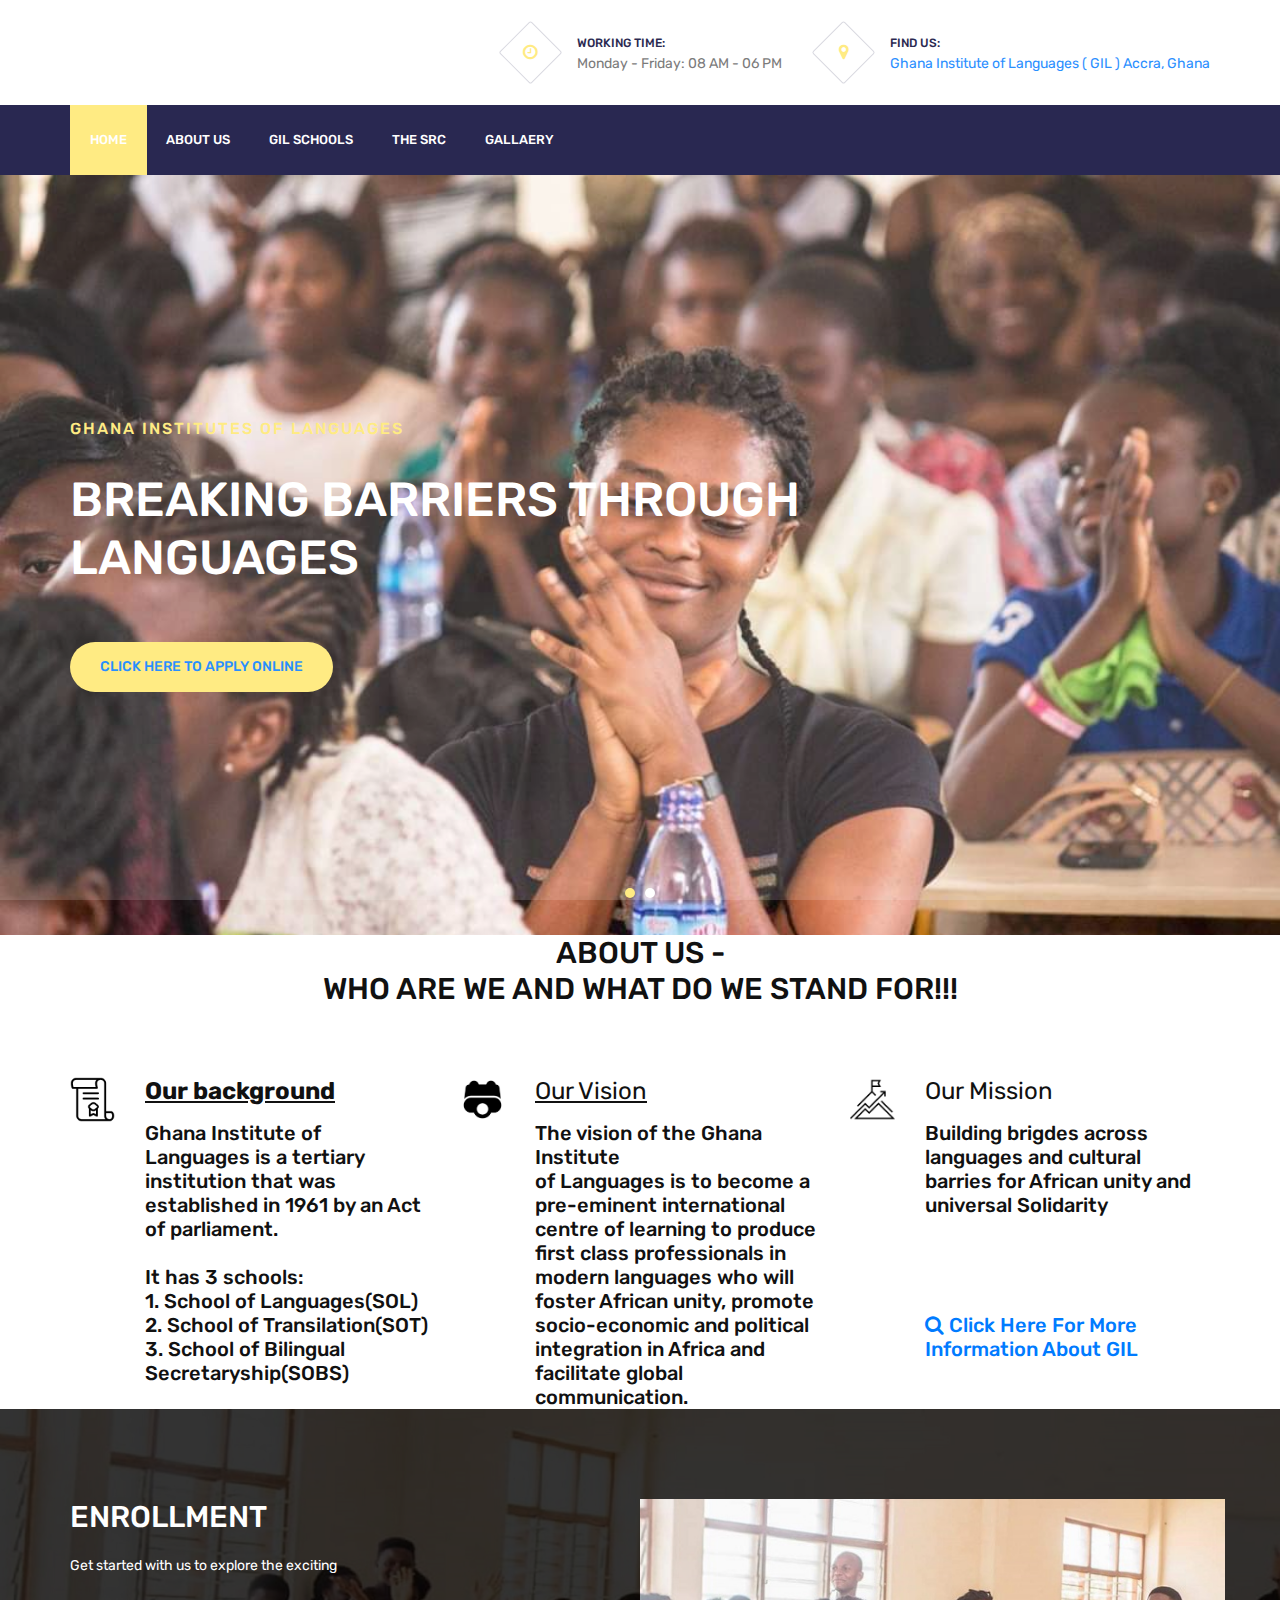
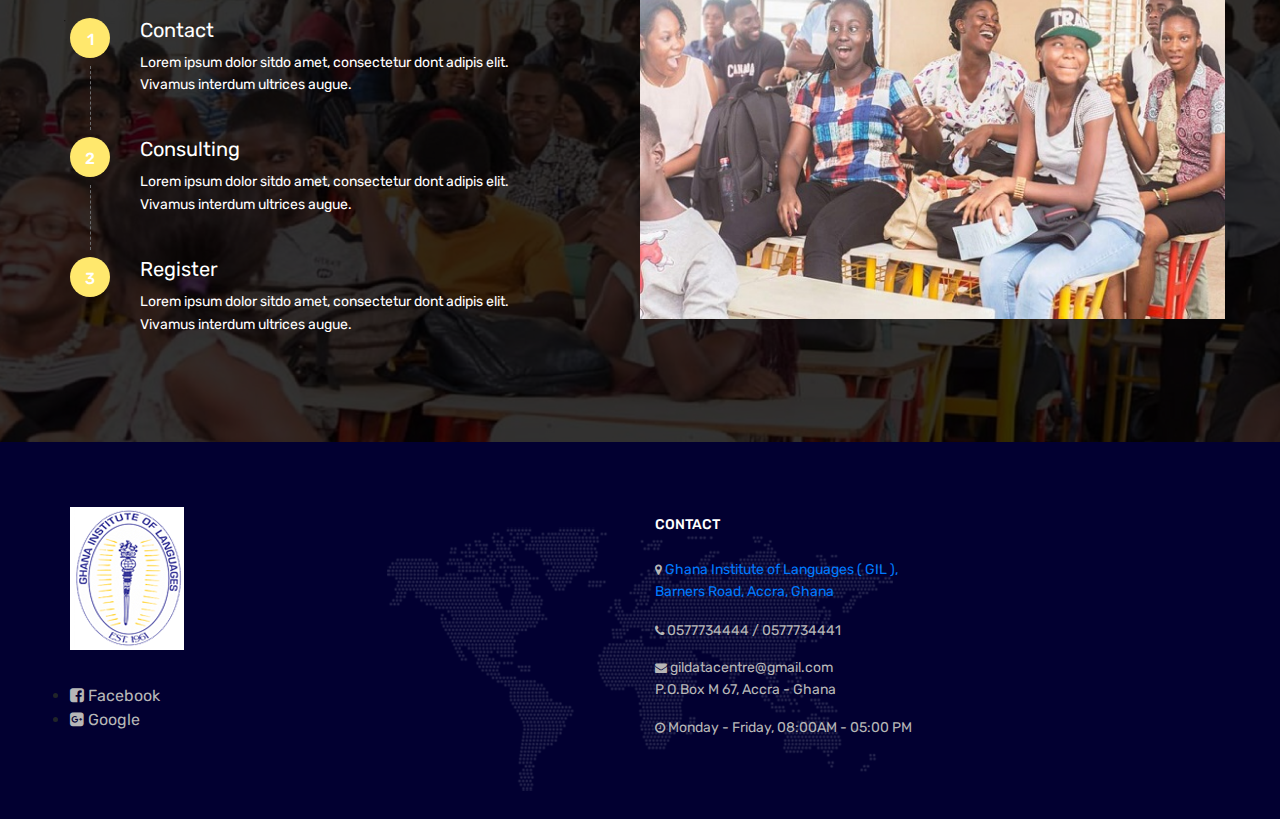
==== commit 3dc48ce0: "Add files via upload" ====
--- a/GIL/index.html
+++ b/GIL/index.html
@@ -18,8 +18,7 @@
 	<link rel="stylesheet" href="css/animate.css"/>
 	<link rel="stylesheet" href="css/owl.carousel.css"/>
 	<link rel="stylesheet" href="css/style.css"/>
-
-	
+     
 </head>
 <body>
 	<!-- Page Preloder -->
@@ -55,15 +54,17 @@
 	<nav class="nav-section">
 		<div class="container">
 			<div class="nav-right">
-				<a href=""><i class="fa fa-sign-in"> LOGIN</i></a>
-				<a href=""><i class="fa fa-sign-up">SIGN UP </i></a>
+				<!-- <a href=""><i class="fa fa-sign-in"> LOGIN</i></a>
+				<a href=""><i class="fa fa-sign-up">SIGN UP </i></a> -->
 			</div>
 			<ul class="main-menu">
+			
 				<li class="active"><a href="index.html">Home</a></li>
-				<!-- <li><a href="course.html">courses</a></li> -->
-				<!-- <li><a href="about.html">About Us</a></li> -->
-				<!-- <li><a href="blog.html">blog</a></li> -->
-				<!-- <li><a href="contact.html">Contact</a></li> -->
+				<li><a href="about.html">About Us</a></li>
+				<li><a href="GILschool.html">GIL Schools</a></li>
+				<li><a href="src.html">The SRC</a></li>
+				<li><a href="gallery.html">Gallaery</a></li>
+				
 			</ul>
 		</div>
 	</nav>
@@ -79,7 +80,7 @@
 	<!-- Hero section -->
 	<section class="hero-section">
 		<div class="hero-slider owl-carousel">
-			<div class="hs-item set-bg" data-setbg="img/hero-slider/1.jpg">
+			<div class="hs-item set-bg" data-setbg="img/hero-slider/IMG-20181023-WA0005.jpg">
 				<div class="hs-text">
 					<div class="container">
 						<div class="row">
@@ -94,7 +95,7 @@
 				</div>
 			</div>
 			
-			<div class="hs-item set-bg" data-setbg="img/hero-slider/2.jpg">
+			<div class="hs-item set-bg" data-setbg="img/hero-slider/IMG-20181023-WA0004.jpg">
 				<div class="hs-text">
 					<div class="container">
 						<div class="row">
@@ -108,15 +109,13 @@
 					</div>
 				</div>
 			</div>
+				
 		</div>
 	</section>
 	<!-- Hero section end -->
 
-
-
-
 	<!-- Services section -->
-	<section class="service-section spad">
+	<!-- <section class="service-section spad"> -->
 		<div class="container services">
 			<div class="section-title text-center">
 				<h3>About US - <br>Who are We and what do we stand for!!!</h3>
@@ -145,7 +144,7 @@
 					</div>
 					<div class="service-content">
 						<h4><u>Our Vision</u></h4>
-						<p><h5>The vision of the Ghana Institute of Languages
+						<p><h5>The vision of the Ghana Institute<br> of Languages
  						   is to become a pre-eminent international centre 
 						   of learning to produce first class professionals 
 						   in modern languages who will foster African unity,
@@ -164,86 +163,48 @@
 						<h5>Building brigdes across languages and 
 						cultural barries for African unity and 
 						universal Solidarity<h5>
-						</div>
-				</div>
-				
-			</div>
-		</div>
-	</section>
-	<!-- Services section end -->
-
-	
-	<!-- Enroll section -->
+						<br><br><br><br>
+						<a href="about.html"><i class="fa fa-search"></i> Click Here For More<br> Information About GIL</a>
+						</div> 
+				</div>
+				</div>
+			</div>
+		
+<!-- Enroll section -->
 	<section class="enroll-section spad set-bg" data-setbg="img/enroll-bg.jpg">
 		<div class="container">
-			
+			<div class="row">
+				<div class="col-lg-5">
+					<div class="section-title text-white">
+						<h3>ENROLLMENT</h3>
+						<p>Get started with us to explore the exciting</p>
+					</div>
+					<div class="enroll-list text-white">
+						<div class="enroll-list-item">
+							<span>1</span>
+							<h5>Contact</h5>
+							<p>Lorem ipsum dolor sitdo amet, consectetur dont adipis elit. Vivamus interdum ultrices augue.</p>
+						</div>
+						<div class="enroll-list-item">
+							<span>2</span>
+							<h5>Consulting</h5>
+							<p>Lorem ipsum dolor sitdo amet, consectetur dont adipis elit. Vivamus interdum ultrices augue.</p>
+						</div>
+						<div class="enroll-list-item">
+							<span>3</span>
+							<h5>Register</h5>
+							<p>Lorem ipsum dolor sitdo amet, consectetur dont adipis elit. Vivamus interdum ultrices augue.</p>
+						</div>
+					</div>
+				</div>
+				<div class="col-lg-6 offset-lg-1 p-lg-0 p-4">
+					<img src="img/encroll-img.jpg" alt="">
+				</div>
+			</div>
 		</div>
 	</section>
 	<!-- Enroll section end -->
-
-
-	<!-- Courses section -->
-	<section class="courses-section spad">
-		<div class="container">
-			<div class="section-title text-center">
-				<h3>OUR CAMpUSES</h3>
-
-			</div>
-			<div class="row">
-				<!-- course item -->
-				<div class="col-lg-4 col-md-6 course-item">
-					<div class="course-thumb">
-						<a href=""><img src="img/course/1.jpg" alt="">
-						<div class="course-cat">
-							<span>ACCRA MAIN CAMpUS</span>
-						</div></a>
-					</div>
-				</div>
-				<!-- course item -->
-				<div class="col-lg-4 col-md-6 course-item">
-					<div class="course-thumb">
-						<a href=""><img src="img/course/2.jpg" alt="">
-						<div class="course-cat">
-							<span>EAST LEGON CAMpUS</span>
-						</div></a>
-					</div>
-				</div>
-				<!-- course item -->
-				<div class="col-lg-4 col-md-6 course-item">
-					<div class="course-thumb">
-						<a href=""><img src="img/course/3.jpg" alt="">
-						<div class="course-cat">
-							<span>KUMASI CAMpUS</span>
-						</div></a>
-					</div>
-				</div>
-				<!-- course item -->
-				<div class="col-lg-6 col-md-6 course-item">
-					<div class="course-thumb">
-						<a href=""><img src="img/course/4.jpg" alt="">
-						<div class="course-cat">
-							<span>TAKORADI CAMpUS</span>
-						</div></a>
-					</div>
-					
-				</div>
-				<!-- course item -->
-				<div class="col-lg-6 col-md-6 course-item">
-					<div class="course-thumb">
-						<a href=""><img src="img/course/5.jpg" alt="">
-						<div class="course-cat">
-							<span>Tamale CAMpUS</span>
-						</div></a>
-					</div>
-					
-				</div>
-				<!-- course item -->
-				
-			</div>
-		</div>
-	</section>
-	<!-- Courses section end-->
-
+</div>
 
 	<!-- Footer section -->
 	<footer class="footer-section">
@@ -263,22 +224,10 @@
 				</div>
 				<!-- widget -->
 				<div class="col-sm-6 col-lg-3 footer-widget">
-					<h6 class="fw-title">USEFUL LINKS</h6>
+					
 					<div class="dobule-link">
-						<ul>
-							<li><a href="">Home</a></li>
-							<li><a href="">About us</a></li>
-							<li><a href="">Services</a></li>
-							<li><a href="">Events</a></li>
-							<li><a href="">Features</a></li>
-						</ul>
-						<ul>
-							<li><a href="">Policy</a></li>
-							<li><a href="">Term</a></li>
-							<li><a href="">Help</a></li>
-							<li><a href="">FAQs</a></li>
-							<li><a href="">Site map</a></li>
-						</ul>
+						
+						
 					</div>
 				</div>
 				
@@ -289,7 +238,7 @@
 						<li><p><i class="fa fa-map-marker"></i><a href="https://www.google.com/maps/place/Ghana+Institute+of+Languages+(GIL)/@5.5570028,-0.2080337,19z/data=!4m12!1m6!3m5!1s0xfdf9c9708273ecf:0xb82b5ea165872ab1!2sGhana+Institute+of+Languages!8m2!3d5.6581524!4d-0.1705741!3m4!1s0x0:0xcf3e66917824f1bd!8m2!3d5.55739!4d-0.207899"> Ghana Institute of Languages ( GIL ), Barners Road, Accra, Ghana</p></li>
 					</a></p>
 				
-						<li><p><i class="fa fa-phone"></i> 0577734444 / 0677734441</p></li>
+						<li><p><i class="fa fa-phone"></i> 0577734444 / 0577734441</p></li>
 						<li><p><i class="fa fa-envelope"></i> gildatacentre@gmail.com <br>
 								P.O.Box M 67, Accra - Ghana</p></li>
 						<li><p><i class="fa fa-clock-o"></i> Monday - Friday, 08:00AM - 05:00 PM</p></li>
